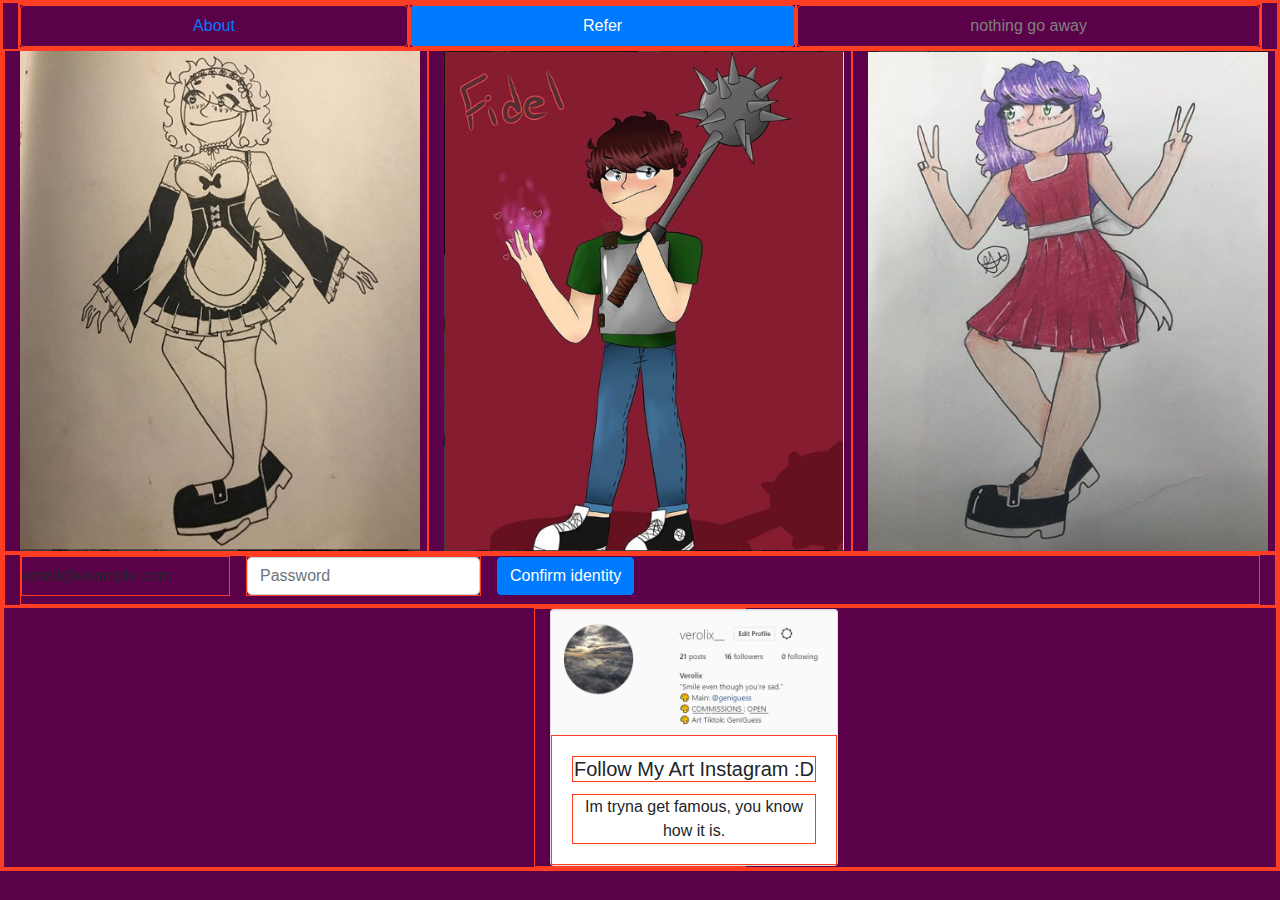
==== boo/index0.html @ 93e13737 "Add files via upload" ====
<!doctype html>
<html lang="en">
  <head>
    <meta charset="utf-8">
    <meta name="viewport" content="width=device-width, initial-scale=1, shrink-to-fit=no">
    <link rel="stylesheet" href="https://stackpath.bootstrapcdn.com/bootstrap/4.4.1/css/bootstrap.min.css" integrity="sha384-Vkoo8x4CGsO3+Hhxv8T/Q5PaXtkKtu6ug5TOeNV6gBiFeWPGFN9MuhOf23Q9Ifjh" crossorigin="anonymous">
    <link rel="stylesheet" href="css/style.css">
    <title>Baguette</title>
  </head>
  <body>

  <div class="container-fluid">

    <ul class="nav nav-pills nav-fill">
      <li class="nav-item">
        <a class="nav-link" href="index.html">About</a>
      </li>
      <li class="nav-item">
        <a class="nav-link active" href="index0.html">Refer</a>
      </li>
      <li class="nav-item">
        <a id="dis" class="nav-link " href="index1.html">nothing go away</a>
      </li>
    </ul>
    <div class="row">
      <div class="col-4">
        <img class="refer" src="img/maid.jpg" alt="">
      </div>
      <div class="col-4">
        <img class="refer" src="img/dnd.jpg" alt="">
      </div>
      <div class="col-4">
        <img class="refer" src="img/purple.jpg" alt="">
      </div>
    </div>
    <div class="row">
      <div class="col-12">
        <form class="form-inline">
          <div class="form-group mb-2">
            <label for="staticEmail2" class="sr-only">Email</label>
            <input type="text" readonly class="form-control-plaintext" id="staticEmail2" value="email@example.com">
          </div>
          <div class="form-group mx-sm-3 mb-2">
            <label for="inputPassword2" class="sr-only">Password</label>
            <input type="password" class="form-control" id="inputPassword2" placeholder="Password">
          </div>
          <button type="submit" class="btn btn-primary mb-2">Confirm identity</button>
        </form>
      </div>
    </div>

    <div class="row justify-content-center">
      <div class="col-2">
        <div class="card" style="width: 18rem;">
          <img src="img/insta.jpg" class="card-img-top" alt="...">
          <div class="card-body">
            <h5 class="card-title">Follow My Art Instagram :D</h5>
            <p class="card-text">Im tryna get famous, you know how it is.</p>
          </div>
        </div>
      </div>
    </div>
  </div>
    <script src="https://code.jquery.com/jquery-3.4.1.slim.min.js" integrity="sha384-J6qa4849blE2+poT4WnyKhv5vZF5SrPo0iEjwBvKU7imGFAV0wwj1yYfoRSJoZ+n" crossorigin="anonymous"></script>
    <script src="https://cdn.jsdelivr.net/npm/popper.js@1.16.0/dist/umd/popper.min.js" integrity="sha384-Q6E9RHvbIyZFJoft+2mJbHaEWldlvI9IOYy5n3zV9zzTtmI3UksdQRVvoxMfooAo" crossorigin="anonymous"></script>
    <script src="https://stackpath.bootstrapcdn.com/bootstrap/4.4.1/js/bootstrap.min.js" integrity="sha384-wfSDF2E50Y2D1uUdj0O3uMBJnjuUD4Ih7YwaYd1iqfktj0Uod8GCExl3Og8ifwB6" crossorigin="anonymous"></script>
  </body>
</html>
---- boo/css/style.css ----
body {
  background-color: #5B0149;
  text-align: center;
}
.refer {
  height: 500px;
  width: 400px;
}
.oop {
  width:300px;
  height:200px;
  border:5px solid #FF9328;
  animation: oop 1s linear 1s infinite alternate;
}
.square {
    background-color: red;
    color: white;
    transition: transform 1s, width 1s, height 1s;
}
.square:hover {
    transform: rotate(360deg);
    width:300px;
    height:200px;
}
.text {
    font-family: 'Raleway', sans-serif;
    width:500px;
    margin:0 auto;
    color: #FF9328;
}
.rectangle {
    width: 300px;
    height: 200px;
    transition: width 1s, color 0.5s;
}
.rectangle:hover {
    background-color: yellow;
    width: 400px;
}
* {
    border: 0.5px solid #FF3D23;
}
  .dropbtn {
    background-color: #B5004E;
    color: #FF9328;
    padding: 16px;
    font-size: 16px;
    border: none;
  }
  .dropdown {
    display: inline-block;
  }
  .dropdown-content {
    display: none;
    background-color: ;
    min-width: 160px;
  }
  .dropdown-content a {
    color: #FF9328;
    padding: 12px 16px;
    text-decoration: none;
    display: block;
    background-color: #FF3D23
  }
  .dropdown-content a:hover {
    background-color: #C4033A;
  }
  .dropdown:hover .dropdown-content {
    display: block;
    background-color: #C4033A;
  }
  .dropdown:hover .dropbtn {
    background-color: #FF3D23;
  }
iframe {
  width: 700px;
  height: 400px;
}
@keyframes oop {
  from {
    filter: invert(0%);
  }
  to {
    filter: invert(100%);
  }
}
#customers {
width: 100%;
}

#customers th, #customers th {
border: 1px solid #ddd;
padding: 8px;
}

#customers tr:nth-child(even){background-color: #f2f2f2;}

#customers td:hover {background-color: #FF3D23;}

#customers td {
padding-top: 12px;
padding-bottom: 12px;
text-align: left;
}
.jumbotron {
  background-color: #FF3D23;
}
#dis{
  color: grey;
}
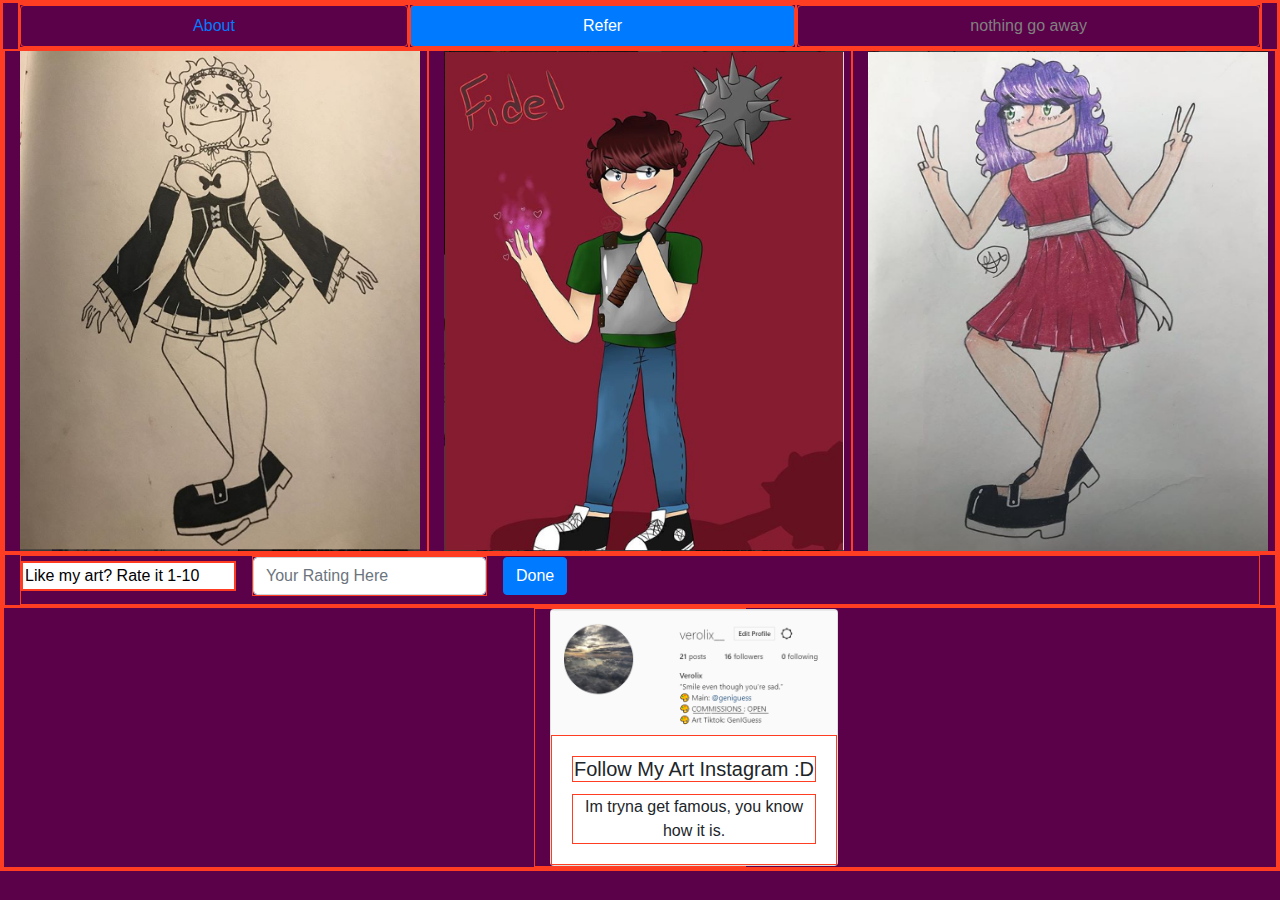
==== commit 98d27a7c: "Add files via upload" ====
--- a/boo/index0.html
+++ b/boo/index0.html
@@ -38,13 +38,13 @@
         <form class="form-inline">
           <div class="form-group mb-2">
             <label for="staticEmail2" class="sr-only">Email</label>
-            <input type="text" readonly class="form-control-plaintext" id="staticEmail2" value="email@example.com">
+            <input class="form" type="text" readonly class="form-control-plaintext" id="staticEmail2" value="Like my art? Rate it 1-10">
           </div>
           <div class="form-group mx-sm-3 mb-2">
             <label for="inputPassword2" class="sr-only">Password</label>
-            <input type="password" class="form-control" id="inputPassword2" placeholder="Password">
+            <input type="password" class="form-control" id="inputPassword2" placeholder="Your Rating Here">
           </div>
-          <button type="submit" class="btn btn-primary mb-2">Confirm identity</button>
+          <button type="submit" class="btn btn-primary mb-2">Done</button>
         </form>
       </div>
     </div>
